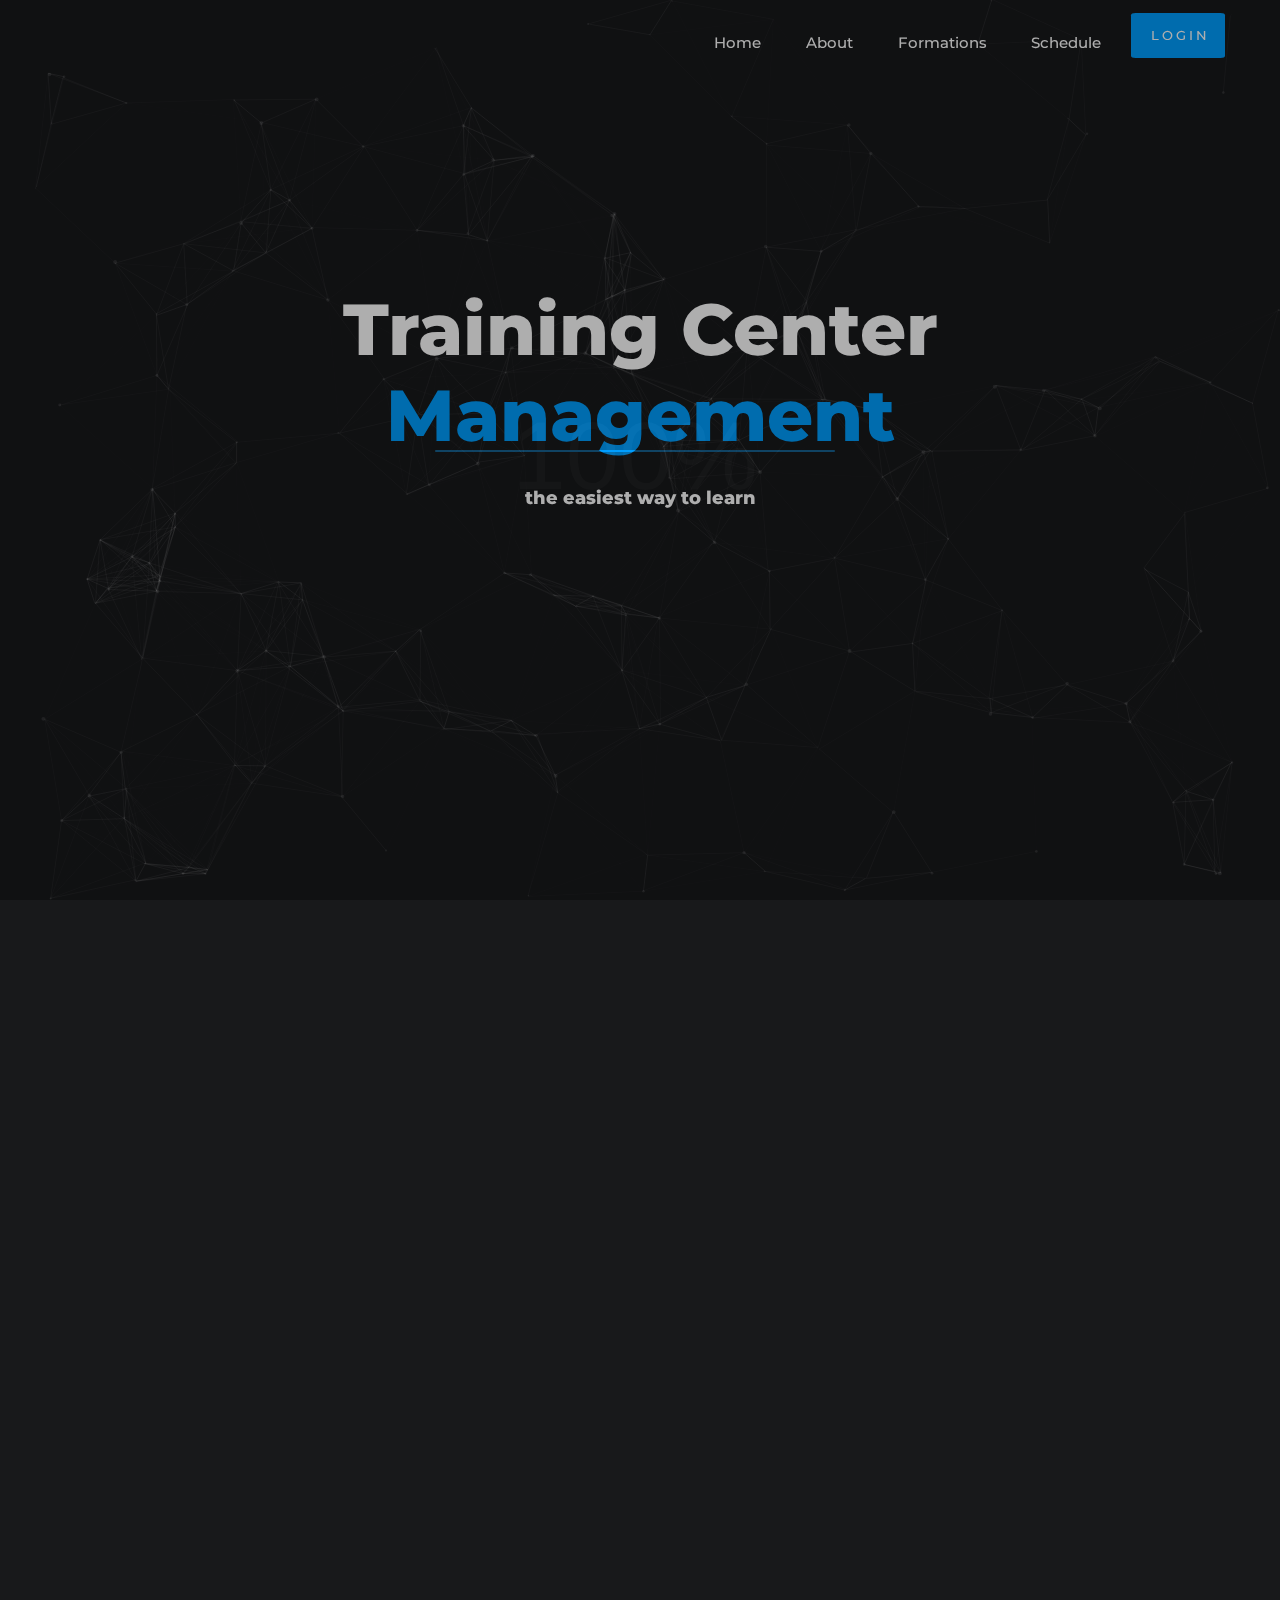
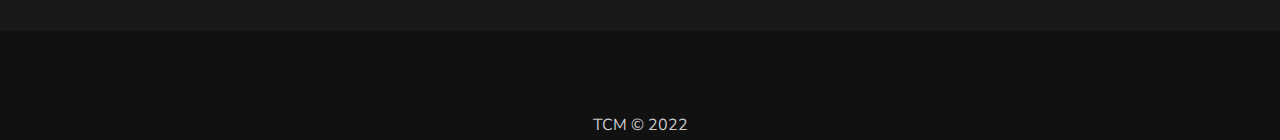
==== index.html @ ec2fc71e "Add files via upload" ====
<!DOCTYPE html>
<html lang="en">
  
<!-- Mirrored from nmtc.tn/ by HTTrack Website Copier/3.x [XR&CO'2014], Sun, 13 Feb 2022 12:59:23 GMT -->
<head>
    <meta charset="utf-8" />
    <title>TCM - Training Center Management</title>
    <meta name="viewport" content="width=device-width, initial-scale=1.0" />
    <meta name="description" content="NMTC or National Microsoft Technologies Camp, is a national Event organized in collaboration between the professional community of Microsoft and all the Microsoft clubs in Tunisia." />
    <meta property="og:description"        content="NMTC or National Microsoft Technologies Camp, is a national Event organized in collaboration between the professional community of Microsoft and all the Microsoft clubs in Tunisia." />
    <meta name="keywords" content="Microsoft, NMTC, National Microsoft technology camp" />
    <meta name="author" content="NMTC" />
    <link rel="icon" href="images/favicon.png" />

    
    <!-- CSS Files
    ================================================== -->
    <link rel="stylesheet" href="css/bootstrap.css" type="text/css" />
    <link rel="stylesheet" href="css/jpreloader.css" type="text/css" />
    <link rel="stylesheet" href="css/animate.css" type="text/css" />
    <link rel="stylesheet" href="css/plugin.css" type="text/css" />
    <link rel="stylesheet" href="css/owl.carousel.css" type="text/css" />
    <link rel="stylesheet" href="css/owl.theme.css" type="text/css" />
    <link rel="stylesheet" href="css/owl.transitions.css" type="text/css" />
    <link rel="stylesheet" href="css/magnific-popup.css" type="text/css" />
    <link rel="stylesheet" href="css/jquery.countdown.css" type="text/css" />
    <link rel="stylesheet" href="css/style.css" type="text/css" />
    <link rel="stylesheet" href="css/twentytwenty.css" type="text/css" />

    <!-- custom background -->
    <link rel="stylesheet" href="css/bg.css" type="text/css" />

    <!-- color scheme -->
    <link
      rel="stylesheet"
      href="css/colors/magenta.css"
      type="text/css"
      id="colors"
    />
    <link rel="stylesheet" href="css/color.css" type="text/css" />

    

    <!-- load fonts -->
    <link
      rel="stylesheet"
      href="fonts/font-awesome/css/font-awesome.css"
      type="text/css"
    />
    <link
      rel="stylesheet"
      href="fonts/elegant_font/HTML_CSS/style.css"
      type="text/css"
    />
    <link
      rel="stylesheet"
      href="fonts/et-line-font/style.css"
      type="text/css"
    />

    <!-- custom font -->
    <link rel="stylesheet" href="css/font-style.css" type="text/css" />
  </head>

  <body id="homepage">
    <div id="wrapper">
      <!-- header begin -->
      <header class="transparent">
       

        <div class="container">
          <div class="row">
            <div class="col-md-12">
              <!-- logo close -->

              <!-- small button begin -->
              <span id="menu-btn"></span>
              <!-- small button close -->

              <!-- mainmenu begin -->
              <nav>
                <ul id="mainmenu" class="ms-2">
                  <li>
                    <a href="index.html">Home<span></span></a>
                  </li>
                  <li>
                    <a href="#section-about">About<span></span></a>
                  </li>
                  <li>
                    <a href="#section-speakers">Formations<span></span></a>
                  </li>
                  <li>
                    <a href="#section-schedule">Schedule<span></span></a>
                  </li>
                  <li>
                    <a style="padding-right: 15px; padding-top: 5px; padding-bottom: 5px; margin-top: 13px; margin-left: 5px; border-radius: 5%;"
                    href="panel/index.html" id="login_btn"
                    class="btn-custom text-white link-to"
                    >Login</a
                  >
                  </li>
                </ul>
              </nav>

              <!-- mainmenu close -->
            </div>
          </div>
        </div>
      </header>
      <!-- header close -->

      <!-- content begin -->
      <div id="content" class="no-bottom no-top">
        <!-- parallax section -->
        <section
          id="section-hero"
          class="full-height text-light"
          data-bgimage="url(images-event/bg/8.jpg) fixed top center"
          data-stellar-background-ratio=".2"
        >
          <div id="particles-js"></div>
          <div class="center-y text-center">
            <div class="container">
              <div class="row">
                <div class="col-md-12">
                  <h1 class="title-3">
                     Training Center <br />
                    <span class="id-color">Management</span>
                  </h1>

                  <div class="spacer-single"></div>
                  <h3>
                    the easiest way to learn
                  </h3>
                  <div class="spacer-single"></div>
                  <div class="spacer-double"></div>
                </div>
              </div>
            </div>
          </div>
        </section>
        <!-- section close -->

        <section
          id="section-about"
          data-bgimage="url(images-event/bg/1.png) fixed no-repeat"
        >
          <div class="wm wm-border dark wow fadeInDown">welcome</div>
          <div class="container">
            <div class="row align-items-center">
              <div class="col-lg-6 wow fadeInLeft" data-wow-delay="0s">
                <h2>Welcome to our <br />Center</h2>
                <p>
                  Nowadays, People are going for websites 
                  to find information. There is no doubt 
                  about that. Although there are a variety of 
                  applications developed to assist in 
                  different aspects of our daily lives, many 
                  applications have been specifically 
                  developed to change the way the 
                  students, trainers, trainees manager and 
                  directors thinks, to facilitate the 
                  management of their work and studies.
                </p>

                <div class="spacer10"></div>
              </div>

              <div class="col-lg-6 mb-sm-30 text-center wow fadeInRight">
                <div class="de-images">
                  <img
                    class="di-small-4"
                    src="images/10.png"
                    alt=""
                  />
                  <img
                    class="di-small-4"
                    src="images/11.png"
                    alt=""
                  />
                  <img
                    class="di-small-4"
                    data-wow-delay=".25s"
                    src="images/12.png"
                    alt=""
                  />
                </div>
              </div>
            </div>
          </div>
        </section>
          <a href="#" id="back-to-top" class="custom-1"></a>
        </footer>
        <!-- footer close -->
      </div>
    </div>

    <!-- Javascript Files
    ================================================== -->
    <script src="js/jquery.min.js"></script>
    <script src="js/jpreLoader.js"></script>
    <script src="js/bootstrap.min.js"></script>
    <script src="js/jquery.isotope.min.js"></script>
    <script src="js/easing.js"></script>
    <script src="js/jquery.flexslider-min.js"></script>
    <script src="js/jquery.scrollto.js"></script>
    <script src="js/owl.carousel.js"></script>
    <script src="js/jquery.countTo.js"></script>
    <script src="js/classie.js"></script>
    <script src="js/video.resize.js"></script>
    <script src="js/validation.js"></script>
    <script src="js/wow.min.js"></script>
    <script src="js/jquery.magnific-popup.min.js"></script>
    <script src="js/jquery.stellar.min.js"></script>
    <script src="js/enquire.min.js"></script>
    <script src="js/designesia.js"></script>
    <script src="js/jquery.event.move.js"></script>
    <script src="js/jquery.plugin.js"></script>
    <script src="js/jquery.countdown.js"></script>
    <script src="js/countdown-custom.js"></script>
    <script src="js/particles.js"></script>
    <script src="js/particles-settings.js"></script>
    <script src="js/jquery.twentytwenty.js"></script>

    <script>
      $(window).on("load", function () {
        $(".twentytwenty-container[data-orientation!='vertical']").twentytwenty(
          { default_offset_pct: 0.7 }
        );
        $(".twentytwenty-container[data-orientation='vertical']").twentytwenty({
          default_offset_pct: 0.3,
          orientation: "vertical",
        });
      });
    </script>
    <!-- Global site tag (gtag.js) - Google Analytics -->
<script async src="https://www.googletagmanager.com/gtag/js?id=G-P5YM0VSYYB"></script>
<script>
  window.dataLayer = window.dataLayer || [];
  function gtag(){dataLayer.push(arguments);}
  gtag('js', new Date());

  gtag('config', 'G-P5YM0VSYYB');
</script>
  </body>
  <footer>
    <div class="divider-text"><center>TCM © 2022</center></div>
  </footer>

<!-- Mirrored from nmtc.tn/ by HTTrack Website Copier/3.x [XR&CO'2014], Sun, 13 Feb 2022 12:59:56 GMT -->
</html>
---- css/jpreloader.css ----
#jpreOverlay {
	background-color: #000000;
	position:absolute;
	width:100%;
	height:100%;
}
#jpreSlide{
	font-size:22px;
	color:#ccc;
	text-align:center;
	width:50%;
	height:30%;
}
#jpreLoader{
	width:400px;
	height:2px;
	background:#111;
	border-radius:25px;
	-moz-border-radius:25px;
	-webkit-border-radius:25px;
}

#jpreBar {
	background:#222;
	border-radius:25px;
	-moz-border-radius:25px;
	-webkit-border-radius:25px;
}

#jprePercentage {
	color:#111;
	z-index:-1;
	font-family:Arial,Helvetica,sans-serif;
	text-align:center;
	margin-top:10px;
	font-size:96px;
	margin-top:-10px;
}

#jSplash{
	line-height:200%;
}

#jSplash section{
	padding:0;
	display:block;
	background:none !important;
}
---- css/plugin.css ----
@charset "utf-8";
/* CSS Document */

/* ================================================== */
/* isotope */
/* ================================================== */
.isotope,
.isotope .isotope-item {
/* change duration value to whatever you like */
-webkit-transition-duration: 0.8s;
-moz-transition-duration: 0.8s;
-ms-transition-duration: 0.8s;
-o-transition-duration: 0.8s;
transition-duration: 0.8s;
}

.isotope {
-webkit-transition-property: height, width;
-moz-transition-property: height, width;
-ms-transition-property: height, width;
-o-transition-property: height, width;
transition-property: height, width;
}

.isotope .isotope-item {
-webkit-transition-property: -webkit-transform, opacity;
-moz-transition-property: -moz-transform, opacity;
-ms-transition-property: -ms-transform, opacity;
-o-transition-property: -o-transform, opacity;
transition-property: transform, opacity;
}

/**** disabling Isotope CSS3 transitions ****/

.isotope.no-transition,
.isotope.no-transition .isotope-item,
.isotope .isotope-item.no-transition {
-webkit-transition-duration: 0s;
-moz-transition-duration: 0s;
-ms-transition-duration: 0s;
-o-transition-duration: 0s;
transition-duration: 0s;
}

#filters {
font-size:12px;
letter-spacing:1px;
padding: 0;
margin: 0;
margin-bottom: 20px;
font-weight:400;
}

#filters li {
display: inline-block;
margin-right: 5px;
margin-bottom: 10px;
}

#filters a {
outline:none;
padding: 10px 20px 8px 20px;
color: #888;
font-size:11px;
letter-spacing:3px;
text-decoration: none;
text-transform:uppercase;
background:#eee;
border:none !important;
}

#filters a {
color:#888;
border: solid 1px #555;
}

#filters a:hover {
	background:#111;
}

#filters a.selected {
color: #111;
}

.isotope-item {
z-index: 2;
}

.isotope-hidden.isotope-item {
pointer-events: none;
z-index: 1;
}





/* -------------------------------------------------- */
/* flex slider */
/* -------------------------------------------------- */
.flexslider {
width: 100%;
background: none;
border: none;
box-shadow: none;
margin: 0px;
}

.control-slider {
float: right;
display: inline-block;
margin-right: -10px;
}

.prev-slider, .next-slider {
float: left;
display: block;
text-align: center;
margin-top: 10px;
cursor: pointer;
}

.prev-slider i, .next-slider i {
border: solid 1px #ccc;
padding: 5px 10px 5px 10px;
}

.prev-slider i:hover, .next-slider i:hover {
color: #fff;
border: solid 1px #333;
background: #333;
}

.prev-slider {
margin-right: -5px;
}

.project-carousel ul.slides, .project-carousel-3-col ul.slides{
margin-top: 10px;
margin-bottom: 20px;
}

.logo-carousel .flex-direction-nav,
.project-carousel .flex-control-nav,
.project-carousel .flex-direction-nav,
.project-carousel-3-col .flex-control-nav,
.project-carousel-3-col .flex-direction-nav {
display: none;
}

.logo-carousel.no-control .flex-control-nav{
display:none;
}

.logo-carousel li img {
width: auto !important;

}


/* flex slider - testi slider */
#testimonial-full {
text-align: center;
padding: 10px 0 10px 0;
text-shadow:none;
}

#testimonial-full blockquote {
color: #fff;
border: none !important;
margin: 0;
font-size: 18px;
font-family:"Open Sans";
font-weight:300;
font-style:normal;
line-height:1.5em;
text-transform:uppercase;
letter-spacing:3px;
}

#testimonial-full span{
	letter-spacing:0;
	margin-top:20px;
	text-transform:none;
}

.testi-slider .flex-control-nav {
position: absolute !important;
margin-top: -50px !important;
}

.testi-slider .flex-direction-nav {
display: none;
}
/* Control Nav */
.testi-slider .flex-control-nav {
width: 100%;
position: absolute;
bottom: -40px;
text-align: center;
}

.testi-slider .flex-control-nav li {
margin: 0 6px;
display: inline-block;
zoom: 1;
*display: inline;
}

.testi-slider .flex-control-paging li a {
background: none;
width: 8px;
height: 8px;
display: block;
border: solid 1px #fff;
cursor: pointer;
text-indent: -9999px;
-webkit-border-radius: 20px;
-moz-border-radius: 20px;
-o-border-radius: 20px;
border-radius: 20px;
-webkit-box-shadow: none;
-moz-box-shadow: none;
-o-box-shadow: none;
box-shadow: none;
}

.testi-slider .flex-control-paging li a:hover {
border: solid 1px #fff;
background: #fff;
}

.testi-slider .flex-control-paging li a.flex-active {
border: solid 1px #fff;
cursor: default;
background: #fff;
}




/* ================================================== */
/* jquery totop */
/* ================================================== */
#toTop {
z-index: 1555;
display: none;
text-decoration: none;
position: fixed;
bottom: 10px;
right: 10px;
overflow: hidden;
width: 51px;
height: 51px;
border: none;
text-indent: -999px;
background: url(../images/ui.totop.html) no-repeat left top;
}
#toTopHover {
background: url(../images/ui.totop.html) no-repeat left -51px;
width: 51px;
height: 51px;
display: block;
overflow: hidden;
float: left;
}
#toTop:active, #toTop:focus {
outline: none;
}

.owl-theme .owl-controls .owl-page span{
	background:#fff !important;
	margin-top:30px;
	width:5px;
	height:5px;
}


.typed-cursor{
    opacity: 1;
    -webkit-animation: blink 0.7s infinite;
    -moz-animation: blink 0.7s infinite;
    animation: blink 0.7s infinite;
}
@keyframes blink{
    0% { opacity:1; }
    50% { opacity:0; }
    100% { opacity:1; }
}
@-webkit-keyframes blink{
    0% { opacity:1; }
    50% { opacity:0; }
    100% { opacity:1; }
}
@-moz-keyframes blink{
    0% { opacity:1; }
    50% { opacity:0; }
    100% { opacity:1; }
}
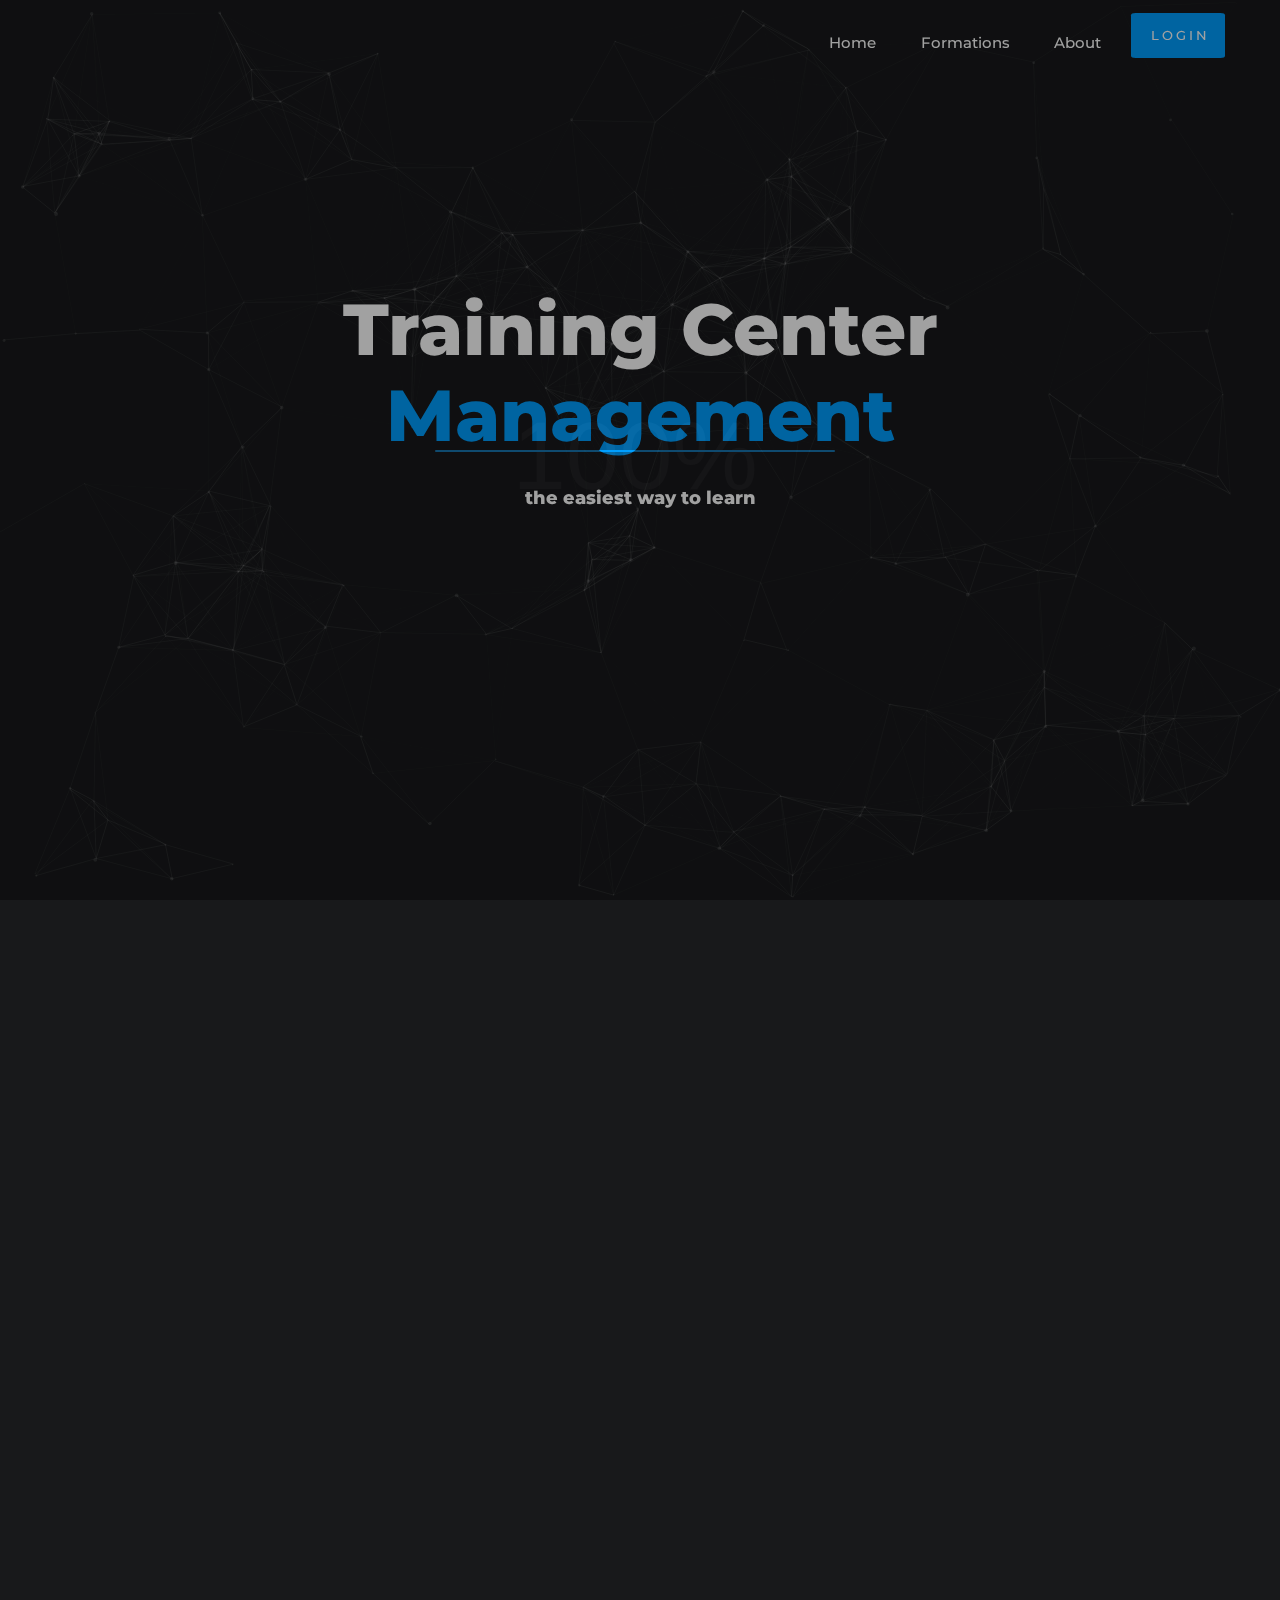
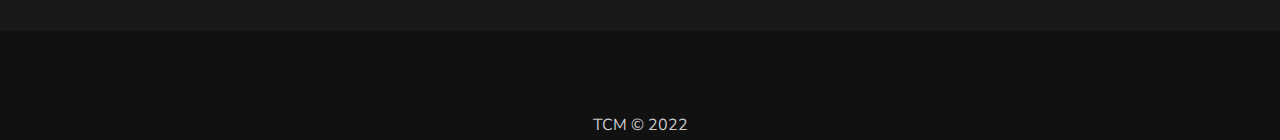
==== commit 9160436e: "Add files via upload" ====
--- a/index.html
+++ b/index.html
@@ -84,13 +84,10 @@
                     <a href="index.html">Home<span></span></a>
                   </li>
                   <li>
-                    <a href="#section-about">About<span></span></a>
-                  </li>
-                  <li>
-                    <a href="#section-speakers">Formations<span></span></a>
-                  </li>
-                  <li>
-                    <a href="#section-schedule">Schedule<span></span></a>
+                    <a href="formations.html">Formations<span></span></a>
+                  </li>
+                  <li>
+                    <a href="about.html">About<span></span></a>
                   </li>
                   <li>
                     <a style="padding-right: 15px; padding-top: 5px; padding-bottom: 5px; margin-top: 13px; margin-left: 5px; border-radius: 5%;"
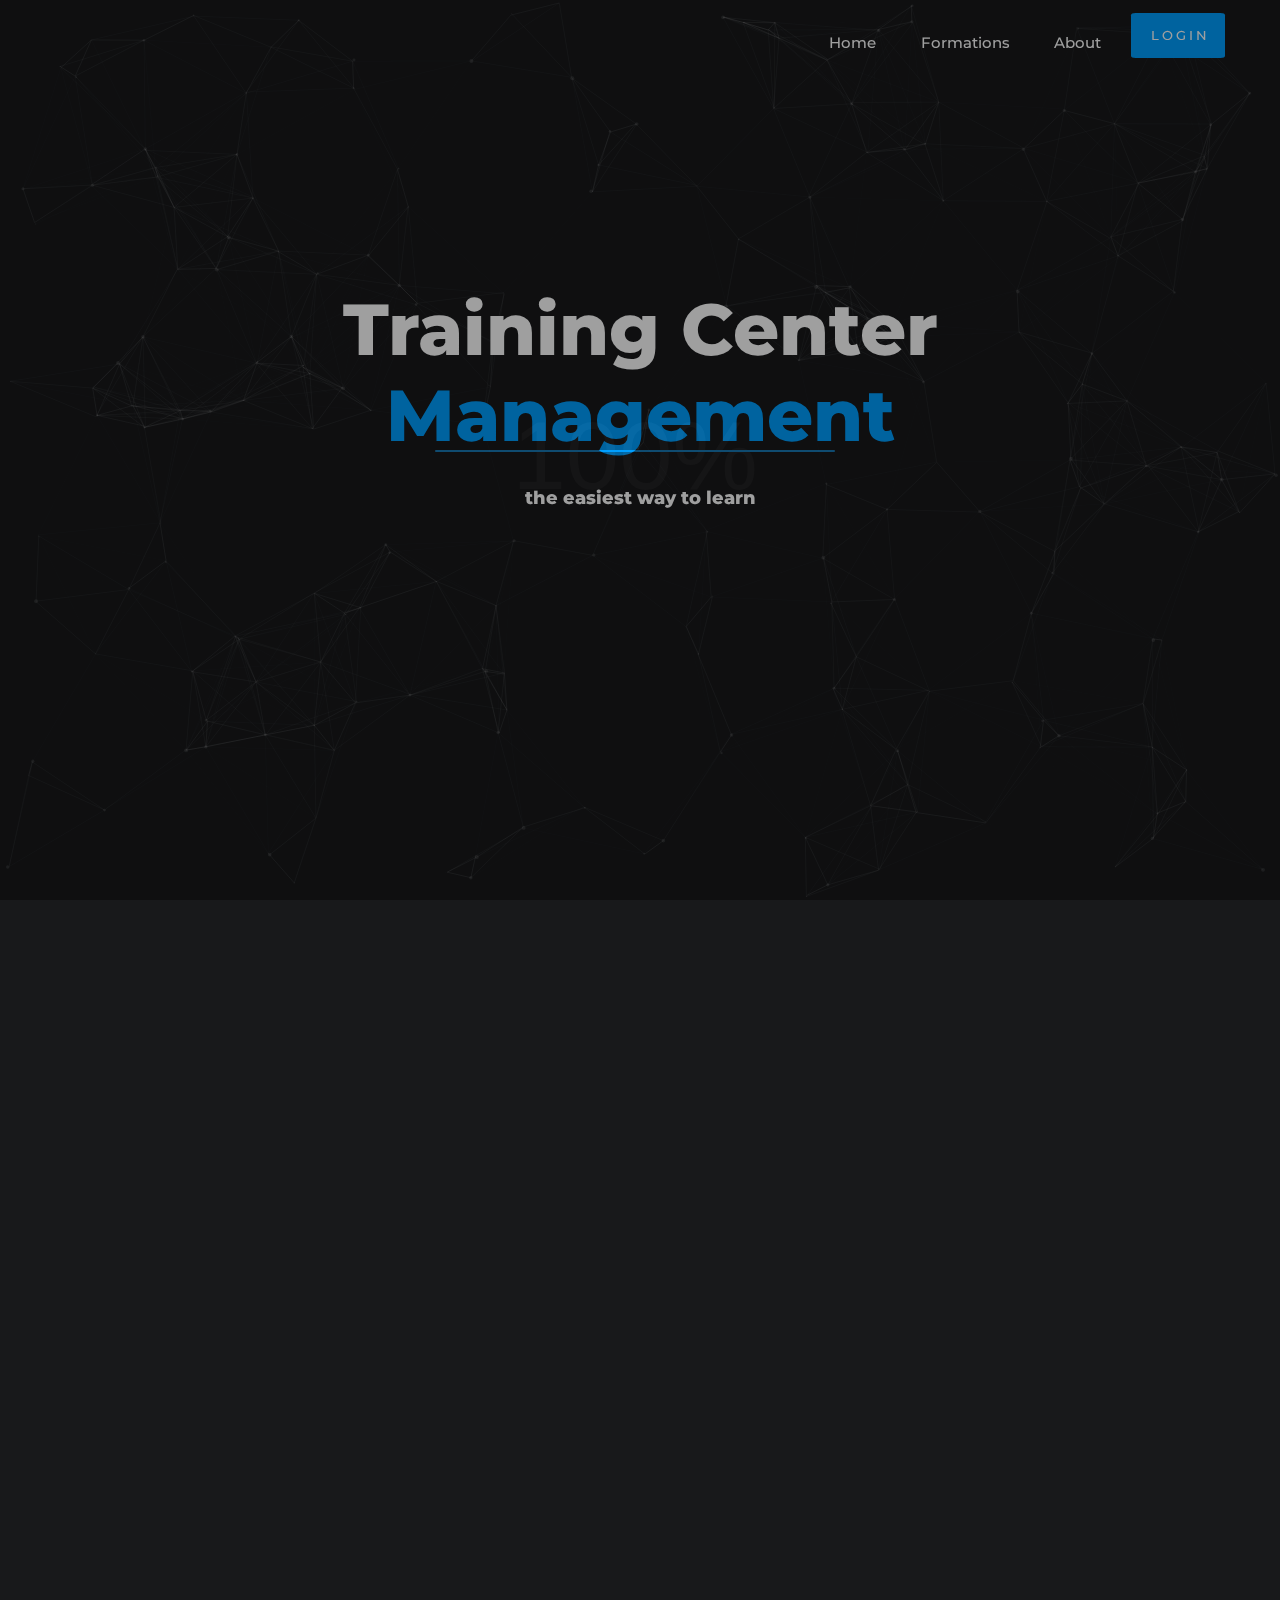
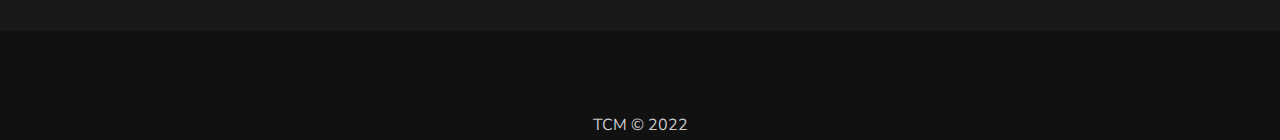
==== commit 31021db2: "Update index.html" ====
--- a/index.html
+++ b/index.html
@@ -4,7 +4,7 @@
 <!-- Mirrored from nmtc.tn/ by HTTrack Website Copier/3.x [XR&CO'2014], Sun, 13 Feb 2022 12:59:23 GMT -->
 <head>
     <meta charset="utf-8" />
-    <title>TCM - Training Center Management</title>
+    <title>TCM - HOME</title>
     <meta name="viewport" content="width=device-width, initial-scale=1.0" />
     <meta name="description" content="NMTC or National Microsoft Technologies Camp, is a national Event organized in collaboration between the professional community of Microsoft and all the Microsoft clubs in Tunisia." />
     <meta property="og:description"        content="NMTC or National Microsoft Technologies Camp, is a national Event organized in collaboration between the professional community of Microsoft and all the Microsoft clubs in Tunisia." />
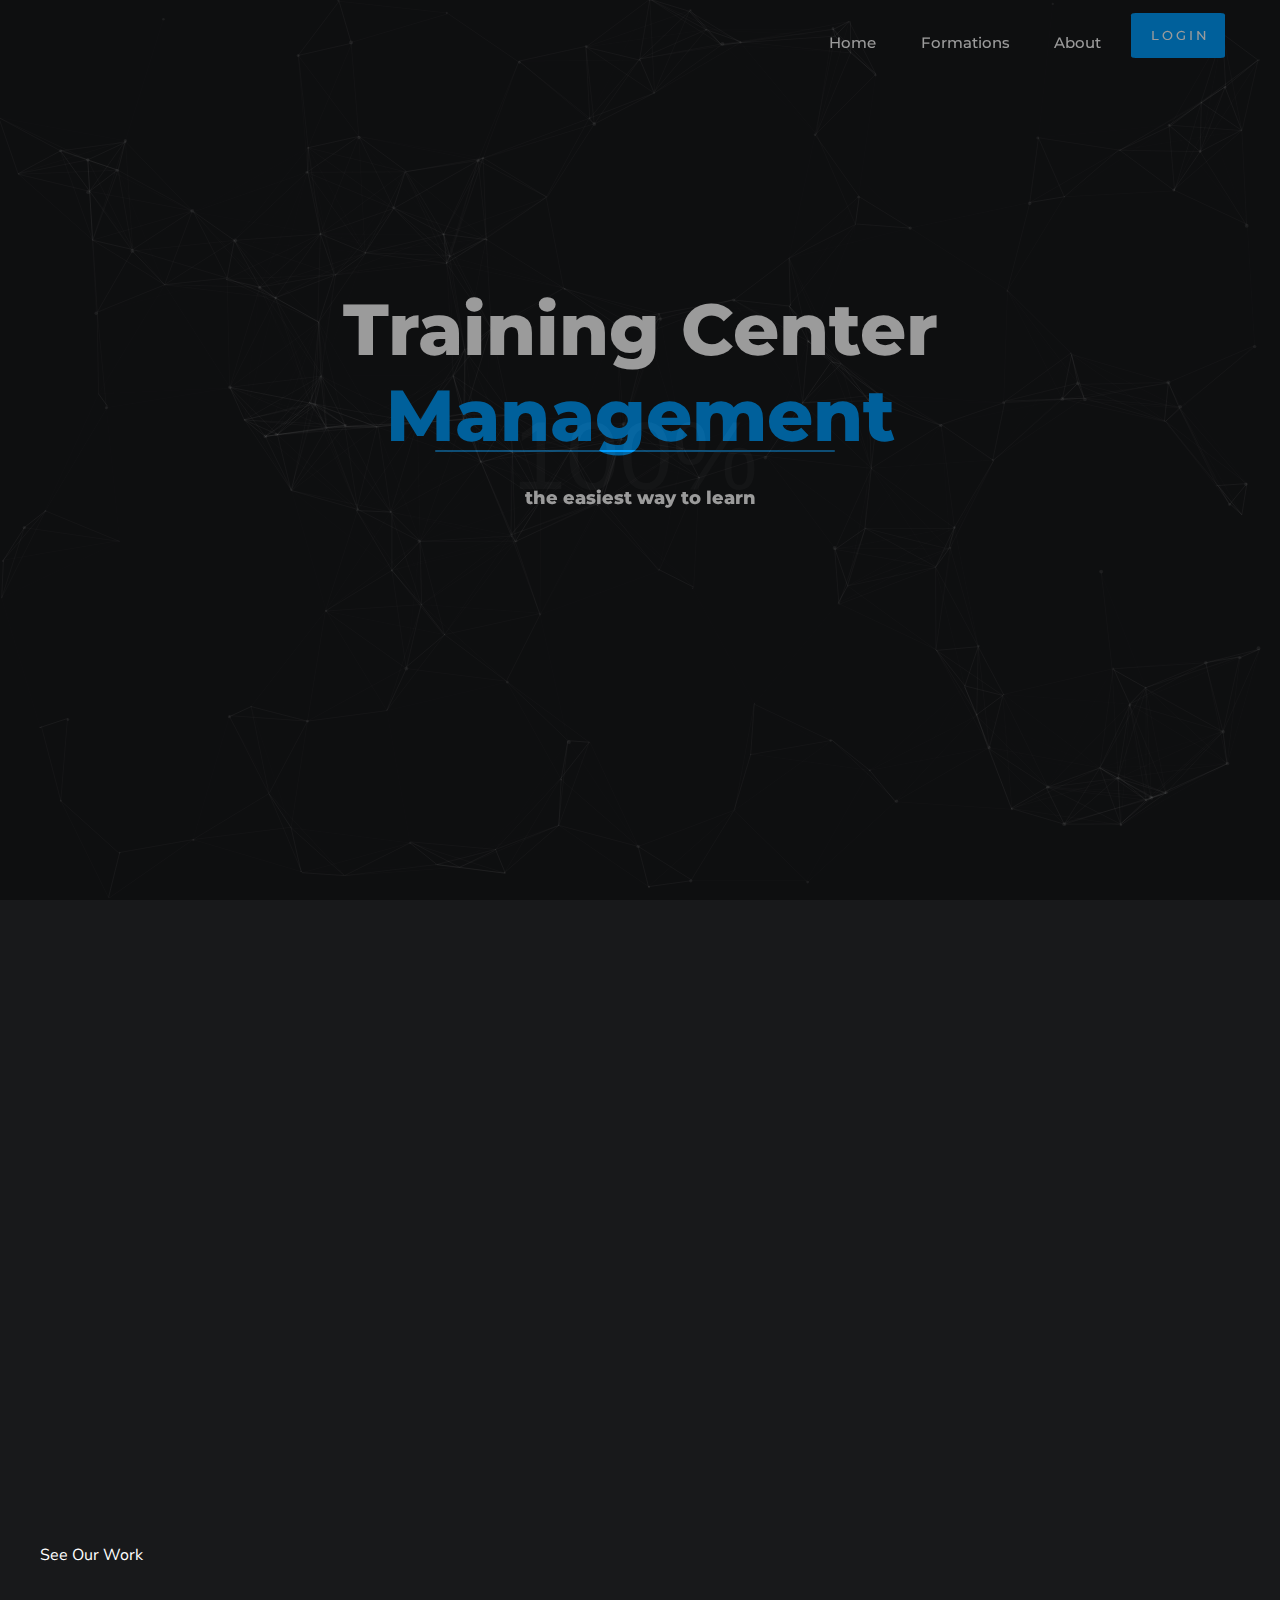
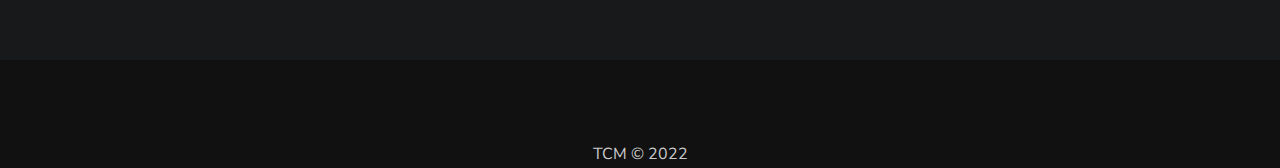
==== commit 9035f10f: "Update index.html" ====
--- a/index.html
+++ b/index.html
@@ -183,9 +183,10 @@
                   />
                 </div>
               </div>
+              <a href="https://drive.google.com/file/d/1HNVWFBflfn6DWQ3zTEUrOmAbYD0dt2HZ/view?usp=sharing" class="button">See Our Work</a>
             </div>
           </div>
-        </section>
+        </section> 
           <a href="#" id="back-to-top" class="custom-1"></a>
         </footer>
         <!-- footer close -->
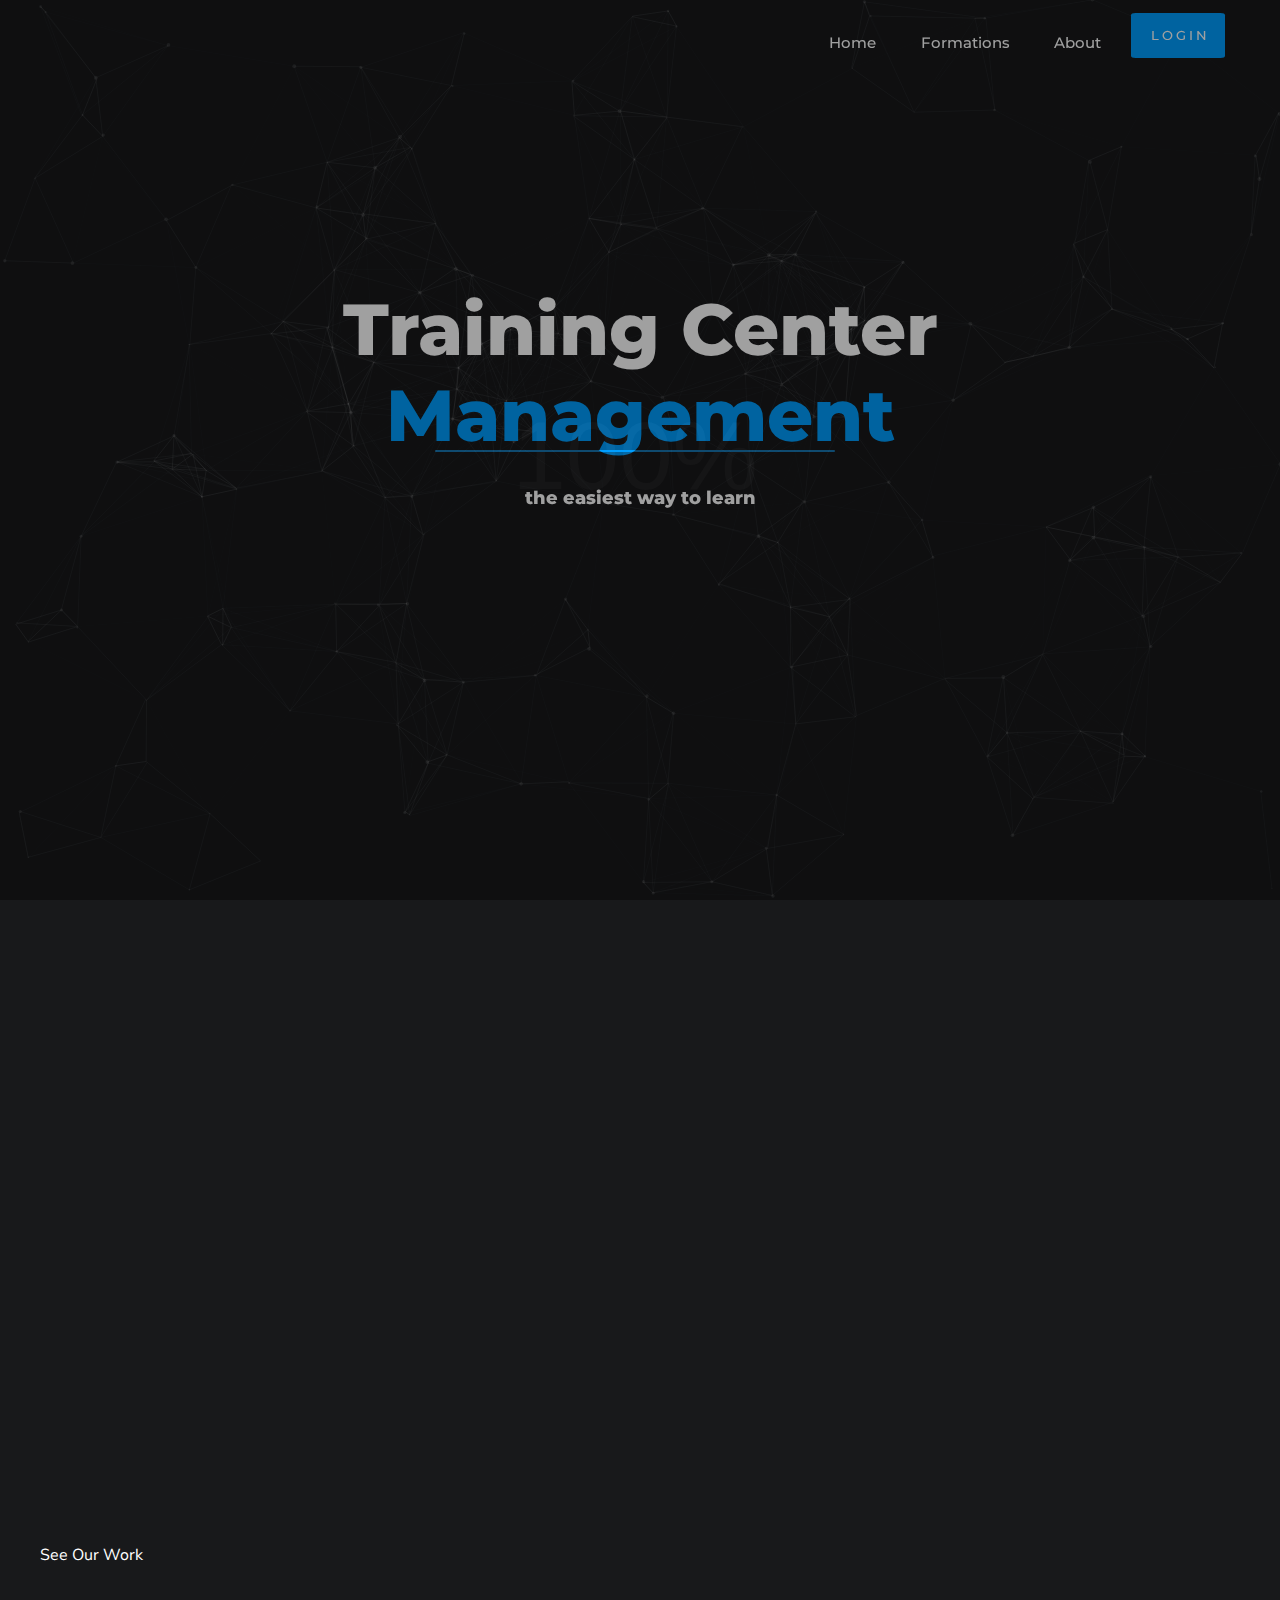
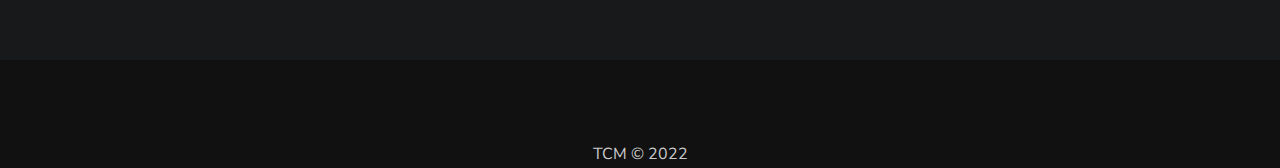
==== commit 2d7801ff: "Update index.html" ====
--- a/index.html
+++ b/index.html
@@ -25,6 +25,7 @@
     <link rel="stylesheet" href="css/magnific-popup.css" type="text/css" />
     <link rel="stylesheet" href="css/jquery.countdown.css" type="text/css" />
     <link rel="stylesheet" href="css/style.css" type="text/css" />
+    <link rel="stylesheet" href="css/styles.css" type="text/css" />
     <link rel="stylesheet" href="css/twentytwenty.css" type="text/css" />
 
     <!-- custom background -->
--- a/css/styles.css
+++ b/css/styles.css
@@ -0,0 +1,132 @@
+body {
+  font-family: "Lato", sans-serif;
+  margin: 0px;
+}
+
+.a{
+  color: #8a8a8a;
+}
+.container {
+  display: grid;
+  grid-template-columns: 1fr;
+}
+
+.nav-wrapper {
+  display: flex;
+  justify-content: space-between;
+  padding: 38px;
+}
+
+.left-side {
+  display: flex;
+}
+
+.nav-wrapper > .left-side > div {
+  margin-right: 20px;
+  text-transform: uppercase;
+  font-size: 0.9rem;
+}
+
+.nav-link-wrapper {
+  height: 22px;
+  border-bottom: 1px solid transparent;
+  transition: border-bottom 0.5s;
+}
+
+.active-nav-link {
+  border-bottom: 1px solid black;
+}
+
+.active-nav-link a {
+  color: black !important;
+}
+
+.nav-link-wrapper a {
+  color: #8a8a8a;
+  text-decoration: none;
+  transition: color 0.5s;
+}
+
+.nav-link-wrapper:hover {
+  border-bottom: 1px solid black;
+}
+
+.nav-link-wrapper a:hover {
+  color: black;
+}
+
+.portfolio-items-wrapper {
+  display: grid;
+  grid-template-columns: 1fr 1fr 1fr;
+}
+
+.portfolio-item-wrapper {
+  position: relative;
+}
+
+.portfolio-img-background {
+  background-size: cover;
+  background-position: center;
+  background-repeat: no-repeat;
+  height: 350px;
+  width: 100%;
+}
+
+.img-text-wrapper {
+  position: absolute;
+  top: 0;
+  display: flex;
+  flex-direction: column;
+  justify-content: center;
+  align-items: center;
+  height: 100%;
+  text-align: center;
+  padding-left: 100px;
+  padding-right: 100px;
+}
+
+.img-text-wrapper .subtitle {
+  transition: 1s;
+  color: transparent;
+  border: #ffffff;
+}
+
+.image-blur {
+  transition: 1s;
+  filter: brightness(10%);
+}
+
+.img-text-wrapper:hover .subtitle {
+  color: rgb(0, 0, 0);
+  font-weight: 600;
+  border: #ffffff;
+}
+
+.logo-wrapper img {
+  width: 50%;
+  margin-bottom: 20px;
+}
+
+.two-column-wrapper {
+  display: grid;
+  grid-template-columns: 1fr 1fr;
+}
+
+.profile-image-wrapper img {
+  width: 100%;
+}
+
+.profile-content-wrapper {
+  padding: 30px;
+}
+
+.profile-content-wrapper h1 {
+  color: lightseagreen;
+}
+
+.center {
+  display: block;
+  margin-left: auto;
+  margin-right: auto;
+  width: 50%;
+}